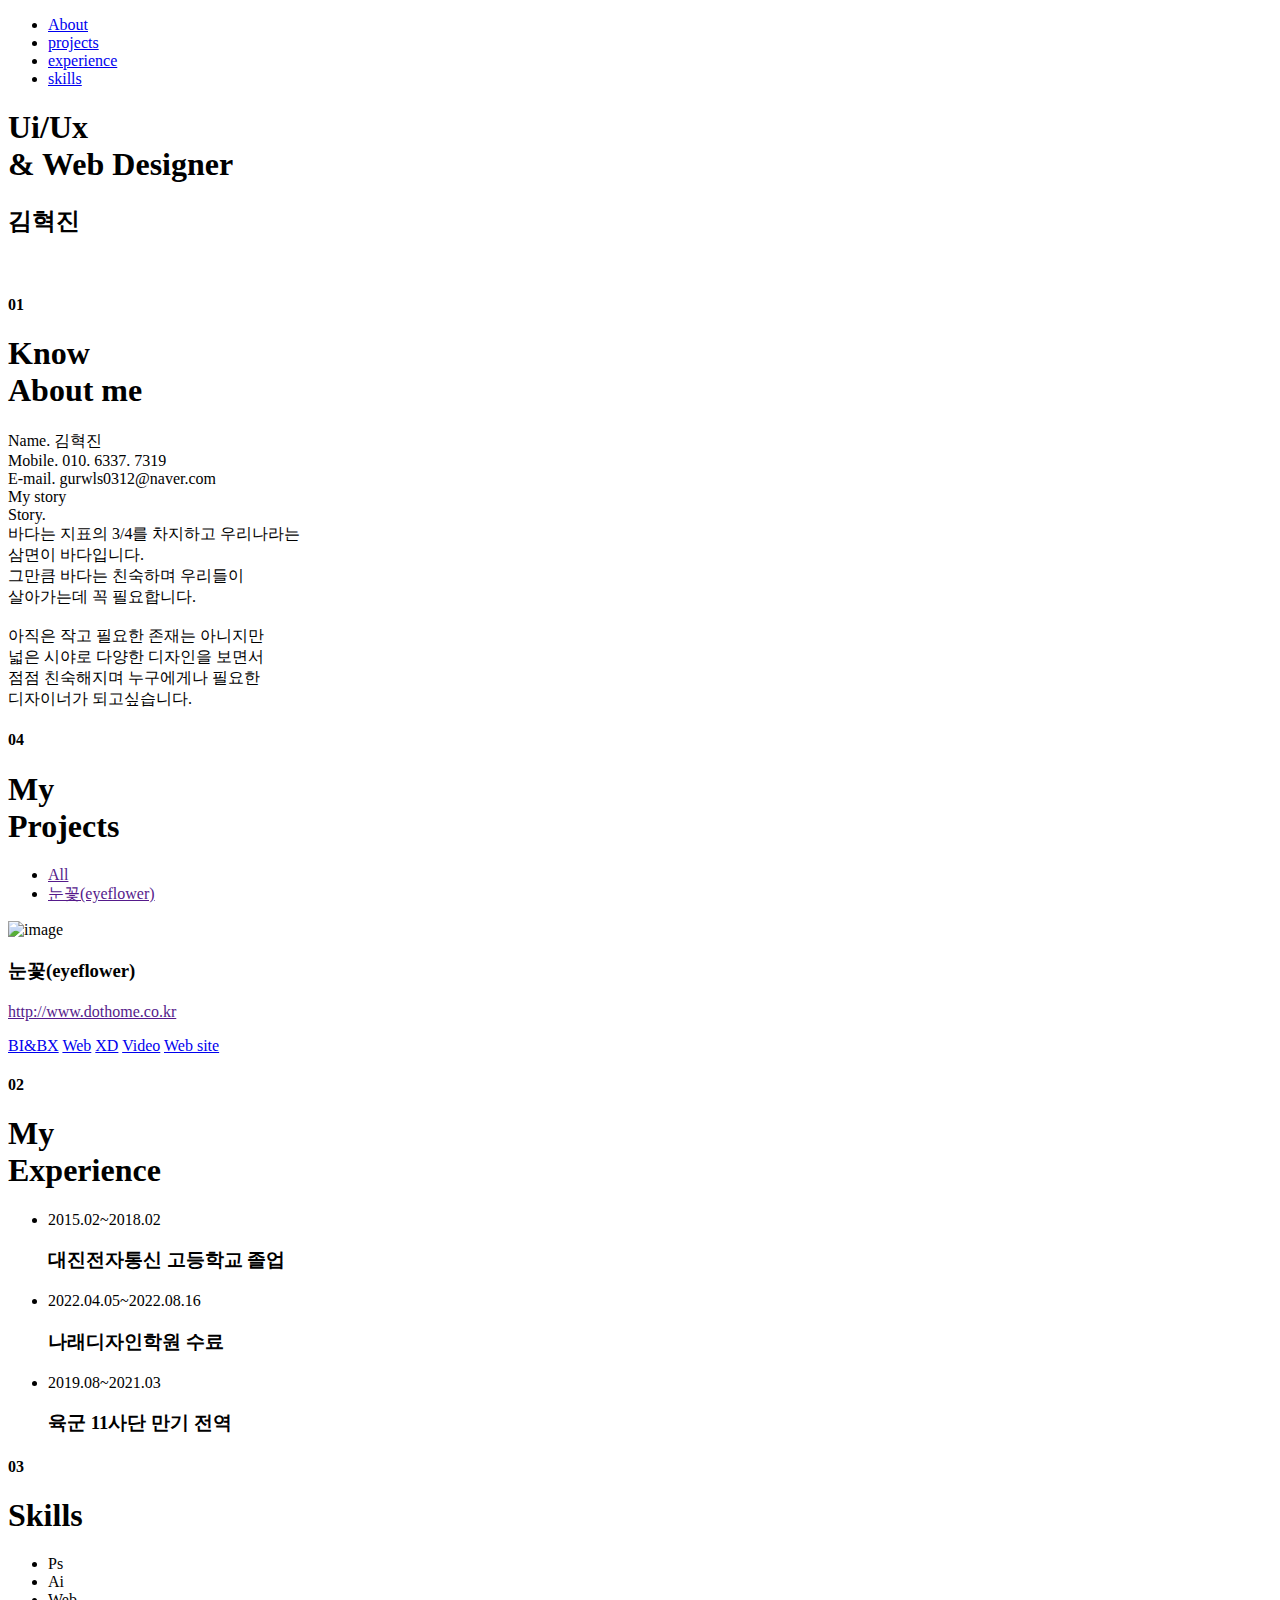
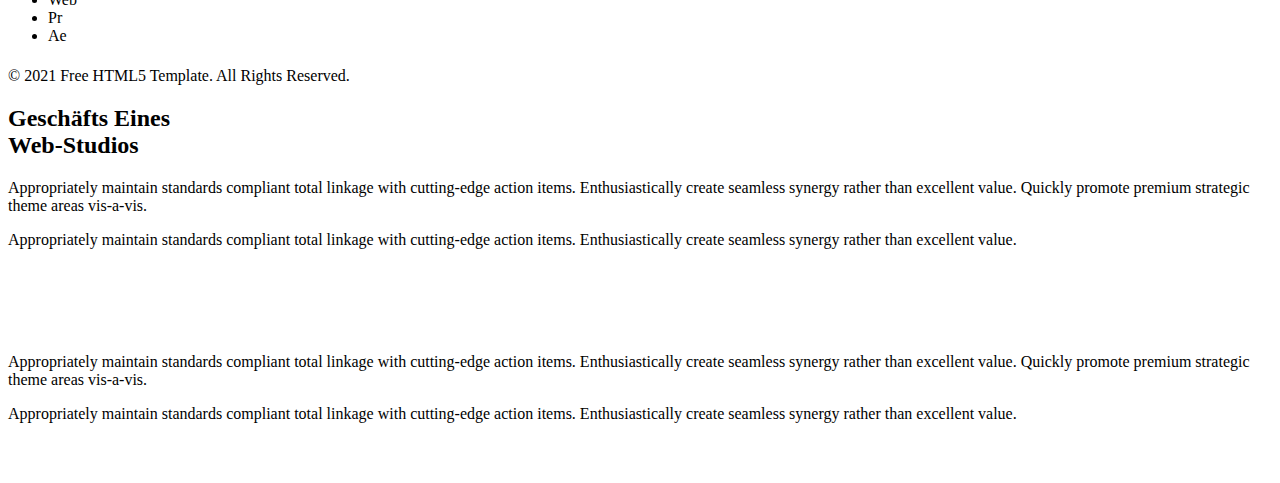
==== index.html @ 32ebdf32 "Add files via upload" ====
<!DOCTYPE html>
<html lang="ko">

<head>
    <meta charset="utf-8">
    <meta http-equiv="X-UA-Compatible" content="IE=edge">
    <meta name="viewport" content="width=device-width, initial-scale=1">
    <title>Portfolio</title>
    <link rel="icon" href="img/initals.ico" type="image/x-icon">
    <!-- Bootstrap -->
    <link href="css/bootstrap.min.css" rel="stylesheet">
    <link href="ionicons/css/ionicons.min.css" rel="stylesheet">
    <link href="css/animate.min.css" rel="stylesheet">
    <link href="css/aos.css" rel="stylesheet">
    <!-- main style -->
    <link href="css/style.css" rel="stylesheet">
    <!-- HTML5 shim and Respond.js for IE8 support of HTML5 elements and media queries -->
    <!-- WARNING: Respond.js doesn't work if you view the page via file:// -->
    <!--[if lt IE 9]>
      <script src="https://oss.maxcdn.com/html5shiv/3.7.3/html5shiv.min.js"></script>
      <script src="https://oss.maxcdn.com/respond/1.4.2/respond.min.js"></script>
    <![endif]-->
	<link rel='stylesheet' href='https://fonts.googleapis.com/css?family=Ubuntu'><link rel="stylesheet" href="css/style.css">

</head>

<body>

    <!-- Preloader -->
    <div id="preloader">
        <div id="status">

            <div class="preloader" aria-busy="true" aria-label="Loading, please wait." role="progressbar">
            </div>

        </div>
    </div>
    <!-- ./Preloader -->
    
    <!-- header -->
    <header class="navbar-fixed-top">
        <nav>
            <ul>
                <li><a href="#about">About</a></li>
                <li><a href="#projects">projects</a></li>
                <li><a href="#experience">experience</a></li>
                <li><a href="#skills">skills</a></li>
                
            </ul>
        </nav>
    </header>
    <!-- ./header -->
    
    <!-- home -->
    <div class="section" id="home" data-stellar-background-ratio="0.5">
        <div class="container">
            <div class="disply-table">
                <div class="table-cell" data-aos="fade-up" data-aos-delay="0">
                    <h1>Ui/Ux <br/>& Web Designer</h1>
					<h2>김혁진</h2>					
					<div class="box">
						<p class="dia"><img src="img/" alt=""></p>
						<!-- <h4>I'm becoming a shining gem from gemstone.</h4> -->
					</div>
				</div>	
            </div>
        </div>
    </div>
    <!-- ./home -->
    
    <!-- about -->
    <div class="section" id="about">
        <div class="container">
            <div class="col-md-6" data-aos="fade-up">
                <h4>01</h4>
                <h1 class="size-50">Know <br /> About me</h1>
                <div class="h">
					<span>Name.</span> 김혁진
					<br><span>Mobile.</span> 010. 6337. 7319
					<br><span>E-mail.</span> gurwls0312@naver.com
				</div>
                
              
                <div class="h-1">My story</div>
				<div class="h-2"><span>Story.</span>
								
								<br>바다는 지표의 3/4를 차지하고 우리나라는
								<br> 삼면이 바다입니다.
								<br>그만큼 바다는 친숙하며 우리들이
								<br>살아가는데 꼭 필요합니다.
								</div>
				<div class="h-3">
				<br>아직은 작고 필요한 존재는 아니지만 
				<br>넓은 시야로 다양한 디자인을 보면서
                <br>점점 친숙해지며 누구에게나 필요한
				<br>디자이너가 되고싶습니다.</div>
            </div>
            <div class="col-md-6 about-img-div">
                <div class="about-border" data-aos="fade-up" data-aos-delay=".5"></div>
                <img src="../portpolio/img/portfolio/IDpicture.jpg" width="400" class="img-responsive2" alt="" align="right" data-aos="fade-right" data-aos-delay="0" />
            </div>
        </div>
    </div>
    <!-- ./about -->
		
		    <!-- projects -->
    <div class="section" id="projects">
        <div class="container">
            <div class="col-md-12">
                <h4>04</h4>
                <h1 class="size-50">My <br /> Projects</h1> 
            </div>
            <!-- main container -->
            <div class="main-container portfolio-inner clearfix">
                <!-- portfolio div -->
                <div class="portfolio-div">
                    <div class="portfolio">
                        <!-- portfolio_filter -->
                        <div class="categories-grid wow fadeInLeft">
                            <nav class="categories">
                                <ul class="portfolio_filter">
                                    <li><a href="" class="active" data-filter="*">All</a></li>
                                    <li><a href="" data-filter=".Tium">눈꽃(eyeflower)</a></li>
                                    <!-- <li><a href="" data-filter=".Philos">brand2</a></li>
                                    <li><a href="" data-filter=".graphics">Graphics</a></li> -->
                                    
                                </ul>
                            </nav>
                        </div>
                        <!-- portfolio_filter -->
                        
                        <!-- portfolio_container -->
                        <div class="no-padding portfolio_container clearfix" data-aos="fade-up">
                            <!-- single work -->
                            <div class="col-md-12 Tium">
							<div class="col-md-4 col-sm-6  fashion logo">
                                <div class="portfolio_item"> <img src="img/portfolio/sign.jpg" alt="image" class="img-responsive" />
                                    
                                </div>
                            </div>
                            <!-- end single work -->
                            
                            <!-- single work -->
                            <div class="col-md-4 col-sm-6 ads graphics">
                                <div class="portfolio_item"> 
                                    <div class="portfolio_item">
                                        <div class="portfolio-border clearfix">
                                            <div class="item_info">
												<h3>눈꽃(eyeflower)</h3>
												<!-- <p>brand1 분야</p> -->
												<p><a href="">http://www.dothome.co.kr</a></p>
												<div class="project_btn_box">
                                                    <a href="../portpolio/eyeflower_bi_bx/bibx_guide.html" class="project_btn" target="_blank">BI&amp;BX</a>
                                                    <a href="../portpolio/eyeflower_web_mobile/web.mobile_guide.html" class="project_btn"target="_blank">Web</a>
                                                    <a href="https://xd.adobe.com/view/b5e8525c-e67a-4654-a1a0-a0ed21174b1e-e0bb/" class="project_btn"target="_blank">XD</a>
                                                    <a href="video.html" class="project_btn"target="_blank">Video</a>
                                                    <a href="https://hyeokjin-990312.github.io/eyeflower/" class="project_btn"target="_blank">Web site</a>
                                                    
                                                    
												</div>
											</div>
                                        </div>
                                    </div>
                                </div>
                            </div>
				
                            <!-- end single work -->
							<!-- </div> -->
							
							<!-- <div class="col-md-12 Philos"> -->
                            <!-- single work -->
                            <!-- <div class="col-md-4 col-sm-6 photography"> -->
                                <!-- <div class="portfolio_item"> <img src="img/portfolio/03.jpg" alt="image" class="img-responsive" /> -->
                                    
                                <!-- </div> -->
                            <!-- </div> -->
                            <!-- end single work -->
                            
                            <!-- single work -->
                            <!-- <div class="col-md-4 col-sm-6 fashion ads"> -->
                                <!-- <div class="portfolio_item">  -->
                                    <!-- <div class="portfolio_item"> -->
                                        <!-- <div class="portfolio-border clearfix"> -->
                                            <!-- <div class="item_info"> -->
												<!-- <h3>brand2</h3> -->
												<!-- <p>brand2 분야</p> -->
												<!-- <p><a href="#">http://dothome.co.kr</a> -->
												<!-- </p> -->
												<!-- <div class="project_btn_box"> -->
												<!-- <a href="#" class="project_btn">BI&amp;BX</a> -->
												<!-- <a href="#" class="project_btn">Web</a> -->
												<!-- </div> -->
											<!-- </div> -->
                                        </div>
                                    </div>
                                </div>
                            </div>
                            <!-- end single work -->
                            </div>
                            
                        </div>
                        <!-- end portfolio_container -->
                    </div>
                    <!-- portfolio -->
                </div>
                <!-- end portfolio div -->
            </div>
            <!-- end main container -->
        </div>
    </div>
    <!-- ./projects -->
    
    <!-- experience  -->
    <div class="section" id="experience">
        <div class="container">
            <div class="col-md-4">
                <h4>02</h4>
                <h1 class="size-50">My <br /> Experience</h1>
                <div class="h-50"></div>
            </div>
            <div class="col-md-8">
                <ul class="timeline">
					<li class="timeline-event" data-aos="fade-up" >
                        <label class="timeline-event-icon"></label>
                        <div class="timeline-event-copy">
                            <p class="timeline-event-thumbnail">2015.02~2018.02</p>
                            <h3>대진전자통신 고등학교 졸업</h3>
                        </div>
                    </li>
                    <li class="timeline-event" data-aos="fade-up">
                        <label class="timeline-event-icon"></label>
                        <div class="timeline-event-copy">
                            <p class="timeline-event-thumbnail">2022.04.05~2022.08.16</p>
                            <h3>나래디자인학원 수료</h3>
                        </div>
                    </li>
                    <li class="timeline-event" data-aos="fade-up" data-aos-delay=".2">
                        <label class="timeline-event-icon"></label>
                        <div class="timeline-event-copy">
                            <p class="timeline-event-thumbnail">2019.08~2021.03</p>
                            <h3>육군 11사단 만기 전역</h3>
                        </div>
                    </li>
                   <!-- <li class="timeline-event" data-aos="fade-up" data-aos-delay=".4">
                        <label class="timeline-event-icon"></label>
                        <div class="timeline-event-copy">
                            <p class="timeline-event-thumbnail">April 2012 - December 2017</p>
                            <h3>이력4</h3>
                            <h4>이력4</h4>
                            <p><strong></strong>
                                <br></p>
                        </div>
                    </li>
					 <li class="timeline-event" data-aos="fade-up" data-aos-delay=".4">
                        <label class="timeline-event-icon"></label>
                        <div class="timeline-event-copy">
                            <p class="timeline-event-thumbnail">Jenuary 2017 - August 2019</p>
                            <h3>이력5</h3>
                            <h4>이력5</h4>
                            <p><strong></strong>
                                <br></p>
                        </div>
                    </li>
					<li class="timeline-event" data-aos="fade-up" data-aos-delay=".4">
                        <label class="timeline-event-icon"></label>
                        <div class="timeline-event-copy">
                            <p class="timeline-event-thumbnail">September 2019 - November 2020</p>
                            <h3>이력6</h3>
                            <h4>이력6</h4>
                            <p><strong></strong>
                                <br></p>
                        </div>
                    </li>
					<li class="timeline-event" data-aos="fade-up" data-aos-delay=".4">
                        <label class="timeline-event-icon"></label>
                        <div class="timeline-event-copy">
                            <p class="timeline-event-thumbnail">February 2021 - June 2021</p>
                            <h3></h3>
                            <h4>이력7</h4>
                            <p><strong></strong>
                                <br></p>
                        </div>
                    </li>> -->
                </ul>
            </div>
        </div>
    </div>
    <!-- ./experience -->
	<!-- skills -->
    <div class="section" id="skills">
        <div class="container">
            <div class="col-md-" data-aos="fade-up">
                <h4 class="size-18">03</h4>
                <h1 class="size-50">Skills</h1>
                <div class="h-50"></div>
				<div class="skill-box">
					
					<div class="skills-circle">
						
						<ul>
							<li data-percent="80"><span class="text">Ps</span><span class="bar-circle-right"></span><span class="bar-circle-left"></span><span class="bar-circle-cover"></span><b></b></li>
							<li data-percent="70"><span class="text">Ai</span><span class="bar-circle-right"></span><span class="bar-circle-left"></span><span class="bar-circle-cover"></span><b></b></li>
							<li data-percent="60"><span class="text">Web</span><span class="bar-circle-right"></span><span class="bar-circle-left"></span><span class="bar-circle-cover"></span><b></b></li>
							<li data-percent="60"><span class="text">Pr</span><span class="bar-circle-right"></span><span class="bar-circle-left"></span><span class="bar-circle-cover"></span><b></b></li>
							<li data-percent="60"><span class="text">Ae</span><span class="bar-circle-right"></span><span class="bar-circle-left"></span><span class="bar-circle-cover"></span><b></b></li>
							
							
						</ul>
					</div>
				</div>
            </div>
            
        </div>
    </div>

	<!-- partial -->
		 <script src='https://cdnjs.cloudflare.com/ajax/libs/jquery/3.1.0/jquery.min.js'></script><script  src="js/skill_script.js"></script>

	<!-- ./skil -->

    
 <!-- contact -->
    <div class="section" id="contact">
        <div class="container">
            <div class="col-md-12">
                
                <h1 class="size-50"></h1>
                <div class="h-50"></div>
            </div>
            <div class="col-md-4" data-aos="fade-up">

                
				
				<p>© 2021 Free HTML5 Template. All Rights Reserved.</p>
                

                
               
    <!-- ./contact -->  

    <!--DEMO01-->
    <div id="animatedModal" class="popup-modal">
        <!--THIS IS IMPORTANT! to close the modal, the class name has to match the name given on the ID -->
        <div id="btn-close-modal" class="close-animatedModal close-popup-modal"> <i class="ion-close-round"></i> </div>
        <div class="clearfix"></div>
        <div class="modal-content">
            <div class="container">
                <div class="portfolio-padding">
                    <div class="col-md-8 col-md-offset-2">
                        <h2>Geschäfts Eines<br /> Web-Studios</h2>
                        <div class="h-50"></div>
                        <p>Appropriately maintain standards compliant total linkage with cutting-edge action items. Enthusiastically create seamless synergy rather than excellent value. Quickly promote premium strategic theme areas vis-a-vis.</p>
                        <p>Appropriately maintain standards compliant total linkage with cutting-edge action items. Enthusiastically create seamless synergy rather than excellent value.</p>
                        <br />
                        <br /> <img src="img/portfolio/03.jpg" alt="" class="img-responsive" />
                        <br />
                        <br />
                        <p>Appropriately maintain standards compliant total linkage with cutting-edge action items. Enthusiastically create seamless synergy rather than excellent value. Quickly promote premium strategic theme areas vis-a-vis.</p>
                        <p>Appropriately maintain standards compliant total linkage with cutting-edge action items. Enthusiastically create seamless synergy rather than excellent value.</p>
                        <br />
                        <br /> </div>
                </div>
            </div>
        </div>
    </div>
    <!-- jQuery -->
    <script src="js/jquery.js"></script>
    <!--  plugins  -->
    <script src="js/bootstrap.min.js"></script>
    <script src="js/plugins.js"></script>
    <script src="js/aos.js"></script>
    <script src="js/jquery.form.js"></script>
    <script src="js/jquery.validate.min.js"></script>

    <!--  main script  -->
    <script src="js/custom.js"></script>
</body>

</html>
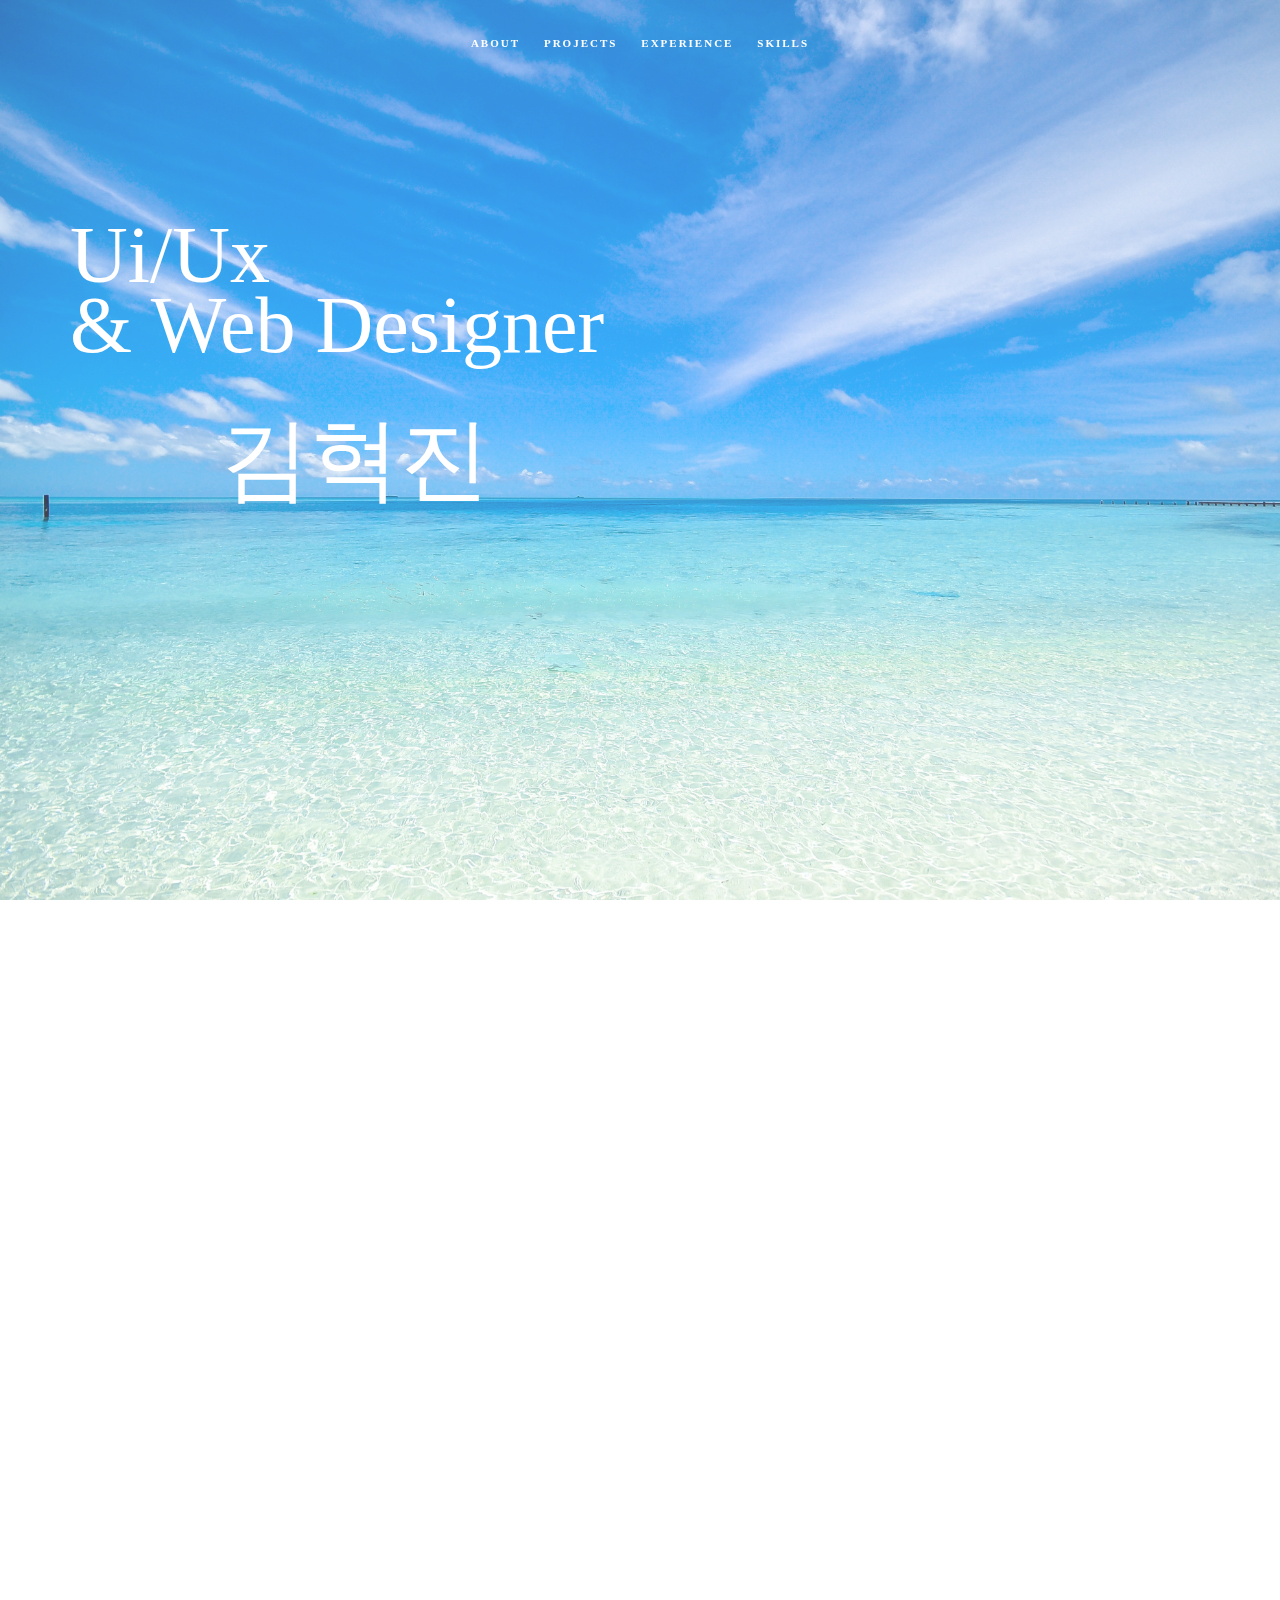
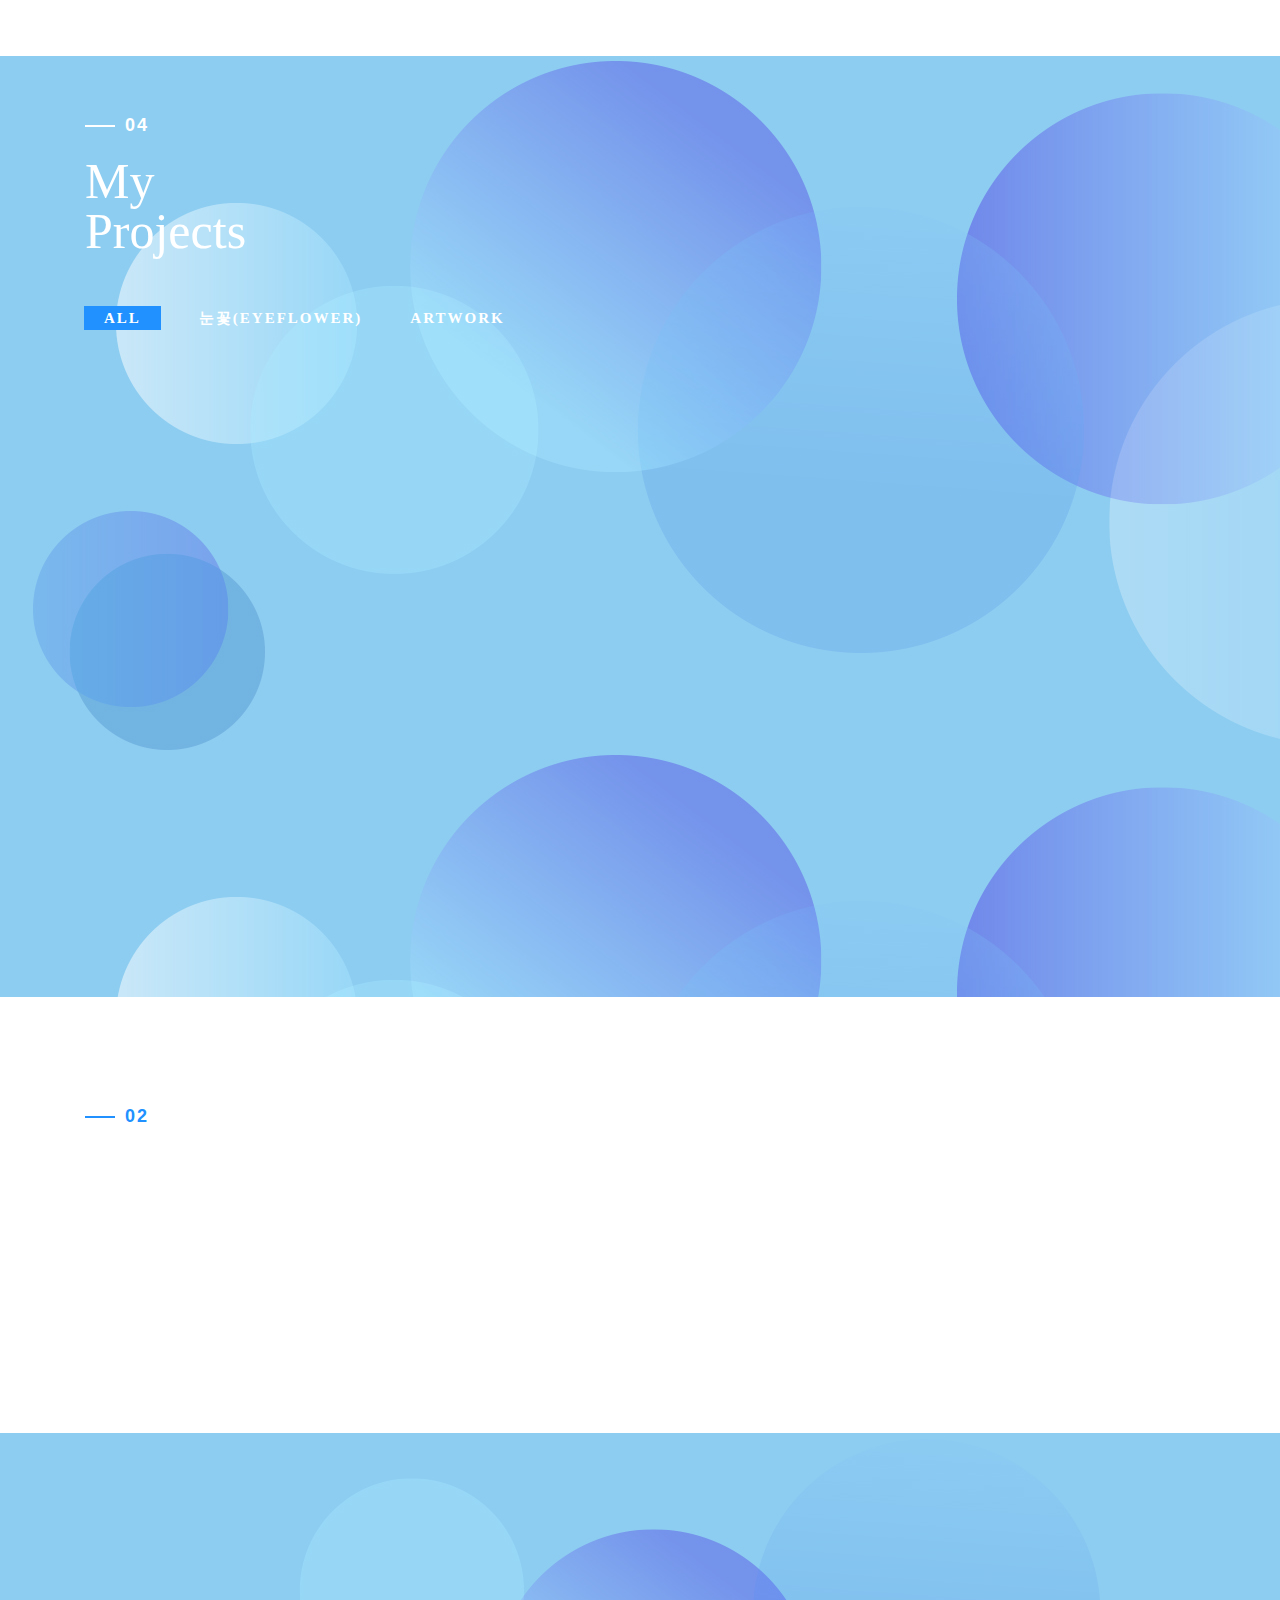
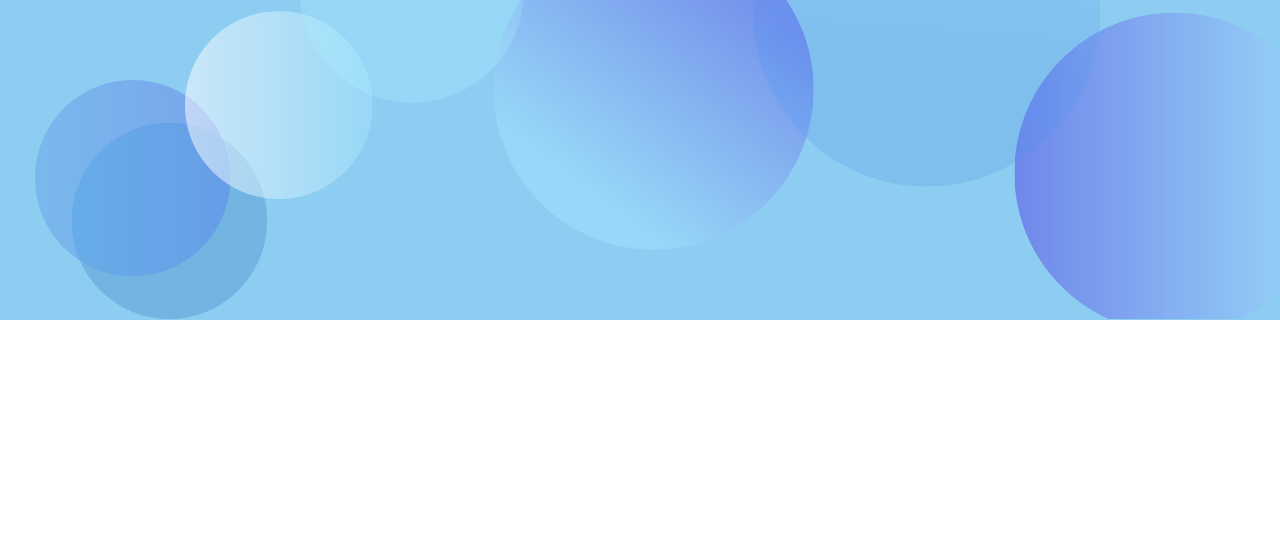
==== commit eba645a0: "Add files via upload" ====
--- a/index.html
+++ b/index.html
@@ -121,8 +121,8 @@
                                 <ul class="portfolio_filter">
                                     <li><a href="" class="active" data-filter="*">All</a></li>
                                     <li><a href="" data-filter=".Tium">눈꽃(eyeflower)</a></li>
-                                    <!-- <li><a href="" data-filter=".Philos">brand2</a></li>
-                                    <li><a href="" data-filter=".graphics">Graphics</a></li> -->
+                                    <li><a href="" data-filter=".Philos">artwork</a></li>
+                                    <!-- <li><a href="" data-filter=".graphics">Graphics</a></li> -->
                                     
                                 </ul>
                             </nav>
@@ -148,7 +148,7 @@
                                             <div class="item_info">
 												<h3>눈꽃(eyeflower)</h3>
 												<!-- <p>brand1 분야</p> -->
-												<p><a href="">http://www.dothome.co.kr</a></p>
+												<p><a href="https://hyeokjin-990312.github.io/eyeflower/">https://hyeokjin-990312.github.io/eyeflower/</a></p>
 												<div class="project_btn_box">
                                                     <a href="../portpolio/eyeflower_bi_bx/bibx_guide.html" class="project_btn" target="_blank">BI&amp;BX</a>
                                                     <a href="../portpolio/eyeflower_web_mobile/web.mobile_guide.html" class="project_btn"target="_blank">Web</a>
@@ -164,33 +164,31 @@
                                 </div>
                             </div>
 				
-                            <!-- end single work -->
-							<!-- </div> -->
+                             <!-- end single work -->
+							</div>
 							
-							<!-- <div class="col-md-12 Philos"> -->
-                            <!-- single work -->
-                            <!-- <div class="col-md-4 col-sm-6 photography"> -->
-                                <!-- <div class="portfolio_item"> <img src="img/portfolio/03.jpg" alt="image" class="img-responsive" /> -->
+							<div class="col-md-12 Philos">
+                             <!-- single work -->
+                            <div class="col-md-4 col-sm-6 photography">
+                                <div class="portfolio_item"> <img src="img/portfolio/lemon-tea.jpg" alt="image" class="img-responsive" />
                                     
-                                <!-- </div> -->
-                            <!-- </div> -->
+                                </div>
+                            </div>
                             <!-- end single work -->
                             
+                            
                             <!-- single work -->
-                            <!-- <div class="col-md-4 col-sm-6 fashion ads"> -->
-                                <!-- <div class="portfolio_item">  -->
-                                    <!-- <div class="portfolio_item"> -->
-                                        <!-- <div class="portfolio-border clearfix"> -->
-                                            <!-- <div class="item_info"> -->
-												<!-- <h3>brand2</h3> -->
-												<!-- <p>brand2 분야</p> -->
-												<!-- <p><a href="#">http://dothome.co.kr</a> -->
-												<!-- </p> -->
-												<!-- <div class="project_btn_box"> -->
-												<!-- <a href="#" class="project_btn">BI&amp;BX</a> -->
-												<!-- <a href="#" class="project_btn">Web</a> -->
-												<!-- </div> -->
-											<!-- </div> -->
+                            <div class="col-md-4 col-sm-6 fashion ads">
+                                <div class="portfolio_item">
+                                    <div class="portfolio_item">
+                                        <div class="portfolio-border clearfix">
+                                            <div class="item_info">
+												<h3>아차</h3>
+												</p>
+												<div class="project_btn_box">
+												<a href="index1.html" class="project_btn"target="_blank">상세페이지</a>
+											 </div>
+											</div>
                                         </div>
                                     </div>
                                 </div>
--- a/css/style.css
+++ b/css/style.css
@@ -0,0 +1,1125 @@
+@font-face {
+    font-family: 'BMJUA';
+    src: url('https://cdn.jsdelivr.net/gh/projectnoonnu/noonfonts_one@1.0/BMJUA.woff') format('woff');
+    font-weight: normal;
+    font-style: normal;
+}
+/* font-family: 'Nanum Gothic', sans-serif; */
+/*
+* Resume template
+* Created by : Ahmed Essa
+* website : www.ahmedessa.net
+*/
+
+
+/* Table of Content
+==================================================
+	- Google fonts & font family -
+	- typography -
+	- General -
+    - Preloader -
+	- Header -
+    - home section -
+    - About section -
+    - experience section -
+    - projects section -
+    - Contact section -
+    - Responsive media queries -
+*/
+
+
+/* Google fonts & font family
+==================================================*/
+
+@import 'https://fonts.googleapis.com/css?family=Lato:100,100i,300,300i,400,400i,700,700i,900,900i|Open+Sans:300,300i,400,400i,600,600i,700,700i,800,800i|Playfair+Display:400,400i,700,700i,900,900i';
+
+/*
+font-family: 'Playfair Display', serif;
+font-family: 'Lato', sans-serif;
+font-family: 'Open Sans', sans-serif;
+*/
+
+
+/* typography
+==================================================*/
+
+h1 {
+    font-family: 'BMJUA';
+    font-size: 80px;
+    line-height: 70px;
+	color: #2191ff;
+}
+h3{
+    font-family: 'Nanum Gothic', sans-serif;
+    color: black
+}
+
+h4 {
+    font-family: 'Nanum Gothic', sans-serif;
+    text-transform: capitalize;
+    letter-spacing: 2px;
+    position: relative;
+    color: #2191ff;
+    margin-left: 40px;
+    font-weight: 700;
+}
+
+h4:before {
+    position: absolute;
+    width: 30px;
+    left: -40px;
+    content: "";
+    display: block;
+    height: 2px;
+    background: #2191ff;
+    top: 9px;
+}
+
+
+/* General
+==================================================*/
+
+body {
+    font-family: 'Nanum Gothic', sans-serif;
+    font-size: 14px;
+    line-height: 24px;
+}
+
+.size-50 {
+    font-size: 50px;
+    line-height: 50px;
+    color: white;
+}
+
+.h-50 {
+    height: 50px;
+}
+
+
+/* preloader
+==================================================*/
+
+#preloader {
+    position: fixed;
+    top: 0;
+    left: 0;
+    right: 0;
+    bottom: 0;
+    background-color: #fff;
+    z-index: 10000
+}
+
+#status,
+.preloader {
+    top: 50%;
+    left: 50%;
+    position: absolute
+}
+
+#status {
+    width: 100px;
+    height: 100px;
+    background-repeat: no-repeat;
+    background-position: center;
+    margin: -50px 0 0 -50px
+}
+
+.preloader {
+    height: 40px;
+    width: 40px;
+    margin-top: -20px;
+    margin-left: -20px
+}
+
+.preloader:before {
+    content: "";
+    display: block;
+    position: absolute;
+    left: -1px;
+    top: -1px;
+    height: 100%;
+    width: 100%;
+    -webkit-animation: rotation 1s linear infinite;
+    animation: rotation 1s linear infinite;
+    border: 2px solid #425BB5;
+    border-top: 2px solid transparent;
+    border-radius: 100%
+}
+
+.preloader>.icon {
+    position: absolute;
+    top: 50%;
+    left: 50%;
+    height: 25px;
+    width: 10.6px;
+    margin-top: -12.5px;
+    margin-left: -5.3px;
+    -webkit-animation: wink 1s ease-in-out infinite alternate;
+    animation: wink 1s ease-in-out infinite alternate
+}
+
+@media only screen and (min-width:768px) {
+    .preloader {
+        height: 60px;
+        width: 60px;
+        margin-top: -30px;
+        margin-left: -30px
+    }
+    .preloader:before {
+        left: -2px;
+        top: -2px;
+        border-width: 2px
+    }
+    .preloader>.icon {
+        height: 37.5px;
+        width: 15.9px;
+        margin-top: -18.75px;
+        margin-left: -7.95px
+    }
+}
+
+@media only screen and (min-width:1200px) {
+    .preloader {
+        height: 60px;
+        width: 60px;
+        margin-top: -30px;
+        margin-left: -30px
+    }
+    .preloader>.icon {
+        height: 50px;
+        width: 21.2px;
+        margin-top: -25px;
+        margin-left: -10.6px
+    }
+}
+
+
+@-webkit-keyframes rotation {
+    from {
+        -webkit-transform: rotate(0);
+        transform: rotate(0)
+    }
+    to {
+        -webkit-transform: rotate(359deg);
+        transform: rotate(359deg)
+    }
+}
+
+@keyframes rotation {
+    from {
+        -webkit-transform: rotate(0);
+        transform: rotate(0)
+    }
+    to {
+        -webkit-transform: rotate(359deg);
+        transform: rotate(359deg)
+    }
+}
+
+@-webkit-keyframes wink {
+    from {
+        opacity: 0
+    }
+    to {
+        opacity: 1
+    }
+}
+
+@keyframes wink {
+    from {
+        opacity: 0
+    }
+    to {
+        opacity: 1
+    }
+}
+
+
+/* Header
+==================================================*/
+
+header {
+    text-align: center;
+    -webkit-transition: all .5s;
+    transition: all .5s;
+    height: 65px;
+}
+
+nav ul {
+    display: inline-block;
+    padding-left: 0;
+    list-style: none;
+    padding: 20px;
+    margin-bottom: 0;
+    -webkit-transition: all .5s;
+    transition: all .5s;
+}
+
+nav li {
+    display: inline-block;
+    margin: 10px;
+}
+
+nav li a {
+    text-transform: uppercase;
+    letter-spacing: 2px;
+    color: white;
+    font-size: 11px;
+    font-weight: bold;
+    font-family:  'BMJUA';
+}
+
+.bg-nav {
+    background: rgba(225,225,225,0.7 );
+    border-bottom: 1px solid #f3f3f3
+}
+
+.bg-nav ul {
+    padding: 10px;
+}
+
+a:focus {
+    color: #444;
+    text-decoration: none;
+}
+
+a:hover {
+    color:  #2191ff;
+    text-decoration: none;
+}
+
+a.active {
+    color: #2191ff;
+}
+
+
+/* home section
+==================================================*/
+
+#home {
+		background: url(../img/portfolio/sea.jpg);
+		background-size: cover;
+		height: 100vh;
+		
+}
+@media only screen and (min-width:1200px) {
+	
+
+	#home .container h2{
+		width:500px;
+        font-family:  'Nanum Gothic', sans-serif;
+		font-size:90px;
+		color:#ffffff;
+		margin:50px 0 0 150px;
+		font-family: 'Nanum Gothic', sans-serif;
+	}
+
+	.table-cell {
+		display: table-cell;
+		vertical-align: top;
+		padding-top:100px;
+		
+	}
+	.table-cell h1{
+		color:#fff;
+		padding-top:100px;
+	}
+	.disply-table {
+		display: table;
+		height: 100vh;
+		
+	}
+	.box{
+		width:600px;
+		height:50vh;
+		position:absolute;
+		top:40%;
+		left:40%;
+		transform:translate(50%, -50%);
+		
+	}
+	.dia{
+		width:300px;
+		margin:230px 0 0 200px;
+		
+		
+	}
+	.dia img{
+		width:100%;
+		display:block;
+	}
+	.box h4{
+		font-size:20px;
+		margin-top:50px;
+		color:#fff;
+	}
+	.box h4:before {
+		position: absolute;
+		width: 30px;
+		left: -40px;
+		content: "";
+		display: block;
+		height: 2px;
+		background: #fff;
+		top: 9px;
+	}
+}
+@media (min-width:501px)and (max-width:1199px){
+	h1 {
+        font-family: 'Playfair Display', serif;
+        font-size: 50px;
+        line-height: 50px;
+    }
+    #home,
+    .disply-table {
+        height: 100vh;
+    }
+   
+	.disply-table h1{
+		color:#fff;
+		margin-top:100px;
+	}
+	.container h2{
+		text-align:center;
+		font-size:90px;
+		color:#425BB5;
+		font-family: 'BMJUA';
+	}
+	
+	.dia{
+		width:250px;
+		margin:50px 0 0 250px;
+		
+	}
+	.dia img{
+		width:100%;
+		display:block;
+	}
+	.box h4{
+		font-size:18px;
+		margin:30px 0 0 150px;
+		color:#fff;
+		
+		
+	}
+	.box h4:before {
+		position: absolute;
+		width: 30px;
+		left:-40px;
+		content: "";
+		display: block;
+		height: 2px;
+		background: #fff;
+		top: 9px;
+	}
+}	
+
+
+/* about section
+==================================================*/
+
+#about {
+    padding: 100px 0;
+}
+#about span{
+	color:#2191ff;
+	font-weight:600;
+}
+
+.about-img-div img {
+    margin: 0 auto;
+}
+
+.about-border {
+    position: absolute;
+    border: 10px solid rgba(33, 145, 255,0.4);
+    width: 400px;
+    height: 500px;
+    top: 1px;
+    left: 154px;
+    z-index: 1;
+    border-radius: 50px 0 50px 0;
+}
+.h{
+	font-size:18px;
+	font-weight:600;
+	padding-top:20px;
+}
+
+.h-1{
+	padding:30px 0 10px;
+	color:#2191ff;
+	letter-spacing:5%;
+    font-weight:600;
+    font-size: 18px;
+}
+.h-2{
+    font-weight:600;
+    font-size: 18px;
+}
+.h-3{
+	font-weight:600;
+    font-size: 18px;
+}
+
+
+/* experience section
+==================================================*/
+
+#experience {
+    padding: 100px 0 40px;
+    background: white
+}
+
+.experience-row {
+    padding: 20px 0;
+    border-bottom: 1px solid #ddd;
+}
+
+.experience-row h3 {
+    font-family: 'Nanum Gothic', sans-serif;
+    text-transform: capitalize;
+    letter-spacing: 2px;
+    color: black;
+    font-size: 16px;
+    font-weight: bold
+}
+
+.experience-row p {
+    color: #888;
+    margin-top: 20px;
+    font-size: 15px;
+}
+
+.experience-row .date {
+    color: #000;
+    font-size: 17px;
+}
+
+.timeline {
+    padding-left: 0;
+    list-style: none;
+    position: relative;
+}
+
+.timeline:before {
+    background-color: black;
+    content: '';
+    margin-left: -1px;
+    position: absolute;
+    top: 0;
+    left: 2em;
+    width: 2px;
+    height: 100%;
+}
+
+.timeline-event {
+    position: relative;
+}
+.timeline-event{
+		width:50%;
+		float:left;
+}
+
+.timeline-event:hover .timeline-event-icon {
+    -webkit-transform: rotate(-45deg);
+    transform: rotate(-45deg);
+    background-color: #2191ff;
+}
+
+.timeline-event:hover .timeline-event-thumbnail {
+    box-shadow: inset 40em 0 0 0 #2191ff;
+}
+
+.timeline-event-copy {
+    padding: 2em;
+    position: relative;
+    top: -1.875em;
+    left: 4em;
+    width: 100%;
+    color: black;
+    font-family: 'Nanum Gothic', sans-serif;
+}
+
+.timeline-event-copy h3 {
+    font-size: 1.2em;
+}
+
+.timeline-event-copy h4 {
+    font-size: 1em;
+    margin-bottom: 1em;
+}
+
+.timeline-event-copy strong {
+    font-weight: 700;
+}
+
+.timeline-event-copy p:not(.timeline-event-thumbnail) {
+    padding-bottom: 1em;
+}
+
+.timeline-event-icon {
+    -webkit-transition: -webkit-transform 0.2s ease-in;
+    transition: -webkit-transform 0.2s ease-in;
+    transition: transform 0.2s ease-in;
+    transition: transform 0.2s ease-in, -webkit-transform 0.2s ease-in;
+    -webkit-transform: rotate(45deg);
+    transform: rotate(45deg);
+    background-color: #2191ff;
+    outline: 10px solid #f3f3f3;
+    display: block;
+    margin: 0.5em 0.5em 0.5em -0.5em;
+    position: absolute;
+    top: 0;
+    left: 2em;
+    width: 1em;
+    height: 1em;
+}
+
+.timeline-event-thumbnail {
+    -moz-transition: box-shadow 0.5s ease-in 0.2s;
+    -o-transition: box-shadow 0.5s ease-in 0.1s;
+    -webkit-transition: box-shadow 0.5s ease-in;
+    -webkit-transition-delay: 0.2s;
+    -webkit-transition: box-shadow 0.5s ease-in 0.2s;
+    transition: box-shadow 0.5s ease-in 0.1s;
+    color: white;
+    font-size: 12px;
+    font-weight: bold;
+    background-color: #0096886e;
+    box-shadow: inset 0 0 0 0em #2191ff;
+    display: inline-block;
+    margin-bottom: 1.2em;
+    padding: 0.25em 1em 0.2em 1em;
+}
+/* skill section
+==================================================*/
+#skills{
+	background: url(../img/portfolio/bg3.jpg);
+	padding:50px;
+}
+.skill-box {
+  width: 80%;
+  padding: 20px;
+  max-width: 1200px;
+  margin:0 auto;
+  
+}
+.skill-box > h3 {
+  margin-bottom: 15px;
+  color: #333;
+}
+.skill-box > .skills-circle > ul {
+  padding: 0;
+  text-align: center;
+  list-style-type: none;
+  
+}
+.skill-box > .skills-circle > ul > li {
+  width: 150px;
+  height: 150px;/*원크기조정가능*/
+  background-color: #aaa;/*1.bar 채워지지않은 비워있는 color*/
+  border-radius: 50%;
+  position: relative;
+  display: inline-block;
+  overflow: hidden;
+  margin: 10px;
+}
+
+.skill-box > .skills-circle > ul > li > span {
+  color: #2191ff;
+  font-size:35px;
+  padding:1.5em;
+}
+.skill-box > .skills-circle > ul > li > span.text, .skill-box > .skills-circle > ul > li > span ~ b {
+  top: 50%;
+  left: 50%;
+  position: absolute;
+  transform: translate(-50%, -50%);
+  margin-top: -8px;
+  z-index: 1;
+}
+.skill-box > .skills-circle > ul > li > span.text ~ b, .skill-box > .skills-circle > ul > li > span ~ b ~ b {
+  font-weight: normal;
+  margin-top: 2em;
+}
+.skill-box > .skills-circle > ul > li > span.bar-circle-right, .skill-box > .skills-circle > ul > li > span.bar-circle-left {
+  border-radius: 50%;
+  position: absolute;
+  display: block;
+  width: 100%;
+  height: 100%;
+  background: #2191ff;/*bar 채워지는 color*/
+  clip: rect(0, 75px, 150px, 0);
+}
+.skill-box > .skills-circle > ul > li > span.bar-circle-left {
+  background: #aaa;/*2.bar 채워지지않은 비워있는 color*/
+					/*1,2 동시에 바꿔야함*/
+}
+.skill-box > .skills-circle > ul > li > span.bar-circle-cover {
+  display: block;
+  width: 95%;
+  height: 95%;/*bar 굵기 두껍게 하고싶으면 여기 width랑 height랑 %줄이면됨*/
+  border-radius: 50%;
+  background-color: #fff;/*bar안에 동그라미 color*/
+  z-index: 0;
+  position: absolute;
+  top: 50%;
+  left: 50%;
+  transform: translate(-50%, -50%);
+}
+
+.size-18{
+    font-size: 18px;
+    color: white;
+}
+h4.size-18:before{
+    background: white;
+}
+
+.text{
+    font-family: 'BMJUA';
+}
+/* projects section
+==================================================*/
+
+#projects {
+    padding: 50px 0 120px;
+	background: url(../img/portfolio/bg2.jpg);
+}
+
+.portfolio .categories-grid span {
+    font-size: 30px;
+    margin-bottom: 30px;
+    display: inline-block;
+}
+
+.portfolio .categories-grid .categories ul li {
+    list-style: none;
+    margin: 20px 0;
+}
+
+.portfolio .categories-grid .categories ul li a {
+    display: inline-block;
+    color: white;
+    padding: 0 10px;
+    margin: 0 14px;
+    font-size: 15px;
+    -webkit-transition: all .2s ease-in-out .2s;
+    transition: all .2s ease-in-out .2s;
+}
+
+.portfolio .categories-grid .categories ul li a:hover,
+.portfolio .categories-grid .categories ul li a:focus {
+    text-decoration: none;
+}
+
+.portfolio .categories-grid .categories ul li a.active {
+    background-color: #2191ff;
+    padding: 0px 20px;
+    color: white;
+    text-decoration: none;
+    font-size: 15px;
+}
+
+.portfolio_filter {
+    padding-left: 0;
+}
+
+.portfolio_item {
+    position: relative;
+    margin: 10px 0;
+	
+}
+.img-responsive{
+	width: 400px;
+    height: 300px;
+    display: block;
+}
+.img-responsive2{
+    width: 400px;
+    height: 500px;
+    display: block;
+    border-radius: 50px 0 50px 0;
+}
+
+.portfolio_item .portfolio_item_hover {
+    position: absolute;
+    top: 0px;
+    left: 0px;
+    height: 100%;
+    width: 100%;
+    background-color: #425BB5;
+    -webkit-transform: translateY(100%);
+    transform: translateY(100%);
+    opacity: 0;
+    -webkit-transition: all .2s ease-in-out;
+    transition: all .2s ease-in-out;
+    color: #333;
+}
+
+.portfolio_item .portfolio_item_hover .item_info {
+    text-align: center;
+    position: absolute;
+    top: 50%;
+    left: 50%;
+    -webkit-transform: translate(-50%, -50%);
+    transform: translate(-50%, -50%);
+    padding:10px;
+    width: 100%;
+    font-weight: bold;
+}
+
+.item_info h3{
+    color: white;
+}
+
+.item_info a{
+    color: white;
+}
+
+.portfolio_item .portfolio_item_hover .item_info span {
+    display: block;
+    color: #fff;
+    font-size: 18px;
+    -webkit-transform: translateY(-100px);
+    transform: translateY(-100px);
+    -webkit-transition: all .3s ease-in-out .3s;
+    transition: all .3s ease-in-out .3s;
+    opacity: 0;
+}
+
+.portfolio_item .portfolio_item_hover .item_info em {
+    font-style: normal;
+    display: inline-block;
+    background-color: #425BB5;
+    padding: 5px 20px;
+    color: #fff;
+    margin-top: 10px;
+    -webkit-transform: translateY(100px);
+    transform: translateY(100px);
+    -webkit-transition: all .3s ease-in-out .3s;
+    transition: all .3s ease-in-out .3s;
+    opacity: 0;
+    font-size: 10px;
+    letter-spacing: 2px;
+}
+
+.portfolio_item:hover .portfolio_item_hover {
+    opacity: 1;
+    -webkit-transform: translateX(0);
+    transform: translateX(0);
+}
+
+.portfolio_item:hover .item_info em,
+.portfolio_item:hover .item_info span {
+    opacity: 1;
+    -webkit-transform: translateX(0);
+    transform: translateX(0);
+}
+
+.portfolio .categories-grid .categories ul li {
+    float: left;
+}
+
+.portfolio .categories-grid .categories ul li a {
+    padding: 0 10px;
+    -webkit-transition: all .2s ease-in-out .2s;
+    transition: all .2s ease-in-out .2s;
+}
+
+.portfolio_filter {
+    padding-left: 0;
+    display: inline-block;
+    margin: 0 auto;
+    text-align: center;
+}
+
+
+
+.portfolio-padding {
+    padding: 50px 0;
+}
+
+.portfolio-inner {
+    padding-bottom: 0 !important;
+    padding-top: 55px;
+}
+
+.modal-content {
+    box-shadow: 0 5px 15px rgba(0, 0, 0, 0);
+    border: none;
+}
+
+.popup-modal {
+    background: #fff;
+}
+
+.close-popup-modal {
+    float: right;
+    margin: 20px;
+    font-size: 22px;
+    opacity: 0;
+    cursor: pointer;
+    -webkit-transition: all .3s;
+    transition: all .3s;
+    -webkit-transition-delay: .6s;
+    transition-delay: .6s;
+    position: fixed;
+    z-index: 100000;
+    right: 14px;
+}
+
+.animatedModal-on .close-popup-modal {
+    opacity: 1;
+}
+
+.modal-content h2 {
+    font-family: 'Playfair Display', serif;
+    font-size: 40px;
+    line-height: 50px;
+}
+
+
+/* contact
+==================================================*/
+
+#contact {
+    padding: 30px 0;
+    background: white;
+}
+#contact p{
+	font-family: 'BMJUA';
+	font-weight:700;
+}
+#contact-form input,
+#contact-form textarea {
+    height: 50px;
+    margin-bottom: 10px;
+    border-radius: 0;
+}
+
+#contact-form label {
+    display: block;
+    margin-bottom: .2em;
+    font-size: 13px;
+    line-height: 13px;
+    font-size: 1.3rem;
+    line-height: 1.3rem;
+    color: #2191ff;
+}
+
+#contact-form label.error {
+    margin-top: 10px;
+    margin-bottom: 1em;
+    font-size: 12px;
+    line-height: 12px;
+    font-size: 1.2rem;
+    line-height: 1.2rem;
+    color: #D33E43;
+    margin-left: 10px
+}
+
+#contact-form input[type="text"].error,
+#contact-form input[type="password"].error,
+#contact-form input[type="date"].error,
+#contact-form input[type="datetime"].error,
+#contact-form input[type="datetime-local"].error,
+#contact-form input[type="month"].error,
+#contact-form input[type="week"].error,
+#contact-form input[type="email"].error,
+#contact-form input[type="number"].error,
+#contact-form input[type="search"].error,
+#contact-form input[type="tel"].error,
+#contact-form input[type="time"].error,
+#contact-form input[type="url"].error,
+#contact-form textarea.error {
+    border-color: #D33E43
+}
+textarea {
+    resize: none;
+}
+
+fieldset {
+    border: 0px;
+    margin: 0;
+    padding: 0
+}
+
+.required {
+    color: #e9266d
+}
+
+#success,
+#error {
+    display: none
+}
+
+#success p,
+#error p {
+    display: block;
+}
+
+#success p {
+    color: #2191ff;
+    font-size: 15px;
+    text-align: center;
+    padding: 10px;
+    border: 2px solid #2191ff;
+    margin-top: 10px;
+}
+
+#error p {
+    color: #D33E43;
+    font-size: 15px;
+    text-align: center;
+    padding: 10px;
+    border: 2px solid #D33E43;
+    margin-top: 10px;
+}
+
+#submit {
+    background-color: #2191ff;
+    color: #fff;
+    padding: 10px 40px;
+    border-radius: 0;
+    text-transform: uppercase;
+    letter-spacing: 2px;
+    font-weight: bold;
+    width: 100%;
+}
+
+.social {
+    padding-left: 0;
+    list-style: none;
+    margin-top: 20px;
+}
+
+.social li {
+    float: left;
+}
+
+.social li a {
+    color: #2191ff;
+    font-size: 35px;
+    margin-right: 15px;
+    transition: all .3s;
+    -webkit-transition: all .3s;
+}
+
+.social li a:hover {
+    color: #2191ff;
+}
+
+
+/* Responsive media queries
+==================================================*/
+
+@media (max-width: 991px) {
+    .portfolio .categories-grid .categories ul li a {
+        padding: 0 2px;
+    }
+}
+
+@media (max-width: 768px) {
+    .timeline-event-copy {
+        width: 90%;
+        left: 2em;
+    }
+	
+}
+
+@media (max-width: 500px) {
+    h1 {
+        font-family: 'Playfair Display', serif;
+        font-size: 50px;
+        line-height: 50px;
+    }
+    #home,
+    .disply-table {
+        height: 100vh;
+    }
+    .about-border {
+        width: 265px;
+    }
+    .portfolio .categories-grid .categories ul li {
+        list-style: none;
+        margin: 10px 0;
+    }
+	.disply-table h1{
+		color:#fff;
+		margin-top:100px;
+	}
+	.container h2{
+		text-align:right;
+		font-size:60px;
+		color:#2191ff;
+		font-family: 'Lato', sans-serif;
+	}
+	.dia{
+		width:200px;
+		margin:80px 0 0 120px;
+		
+	}
+	.dia img{
+		width:100%;
+		display:block;
+	}
+	.box h4{
+		font-size:14px;
+		margin-top:50px;
+		color:#fff;
+	}
+	.box h4:before {
+		position: absolute;
+		width: 30px;
+		left: -40px;
+		content: "";
+		display: block;
+		height: 2px;
+		background: #fff;
+		top: 9px;
+	}
+	.item_info{
+	padding-top:30px;
+}	
+	
+}
+
+@media (max-width: 420px) {
+    nav li {
+        margin: 6px;
+    }
+    nav li a {
+        font-size: 10px;
+    }
+}
+
+.col-md-12 h4:before{
+        background: white;
+}
+
+.col-md-12 h4{
+    color: white;
+}
+
+.portfolio_container .col-md-12{padding-left:0;
+	padding-right:0;}
+.item_info{
+	padding-top:50px;
+}	
+
+.project_btn{display:inline-block;
+	padding:5px 14px;
+	border:1px solid white;
+	border-radius:30px;
+	color:white;}
+.project_btn:hover{color:#fff;
+	background:#2191ff;
+    border: 1px solid #2191ff;
+}
+.project_btn_box{text-align:left;
+padding-top:10px;}
+.clear{clear:both;}
+.portfolio_item{height:230px;}
+.portfolio_bg{background:url(../img/portfolio/01.jpg);}
--- a/css/style.css
+++ b/css/style.css
@@ -0,0 +1,1125 @@
+@font-face {
+    font-family: 'BMJUA';
+    src: url('https://cdn.jsdelivr.net/gh/projectnoonnu/noonfonts_one@1.0/BMJUA.woff') format('woff');
+    font-weight: normal;
+    font-style: normal;
+}
+/* font-family: 'Nanum Gothic', sans-serif; */
+/*
+* Resume template
+* Created by : Ahmed Essa
+* website : www.ahmedessa.net
+*/
+
+
+/* Table of Content
+==================================================
+	- Google fonts & font family -
+	- typography -
+	- General -
+    - Preloader -
+	- Header -
+    - home section -
+    - About section -
+    - experience section -
+    - projects section -
+    - Contact section -
+    - Responsive media queries -
+*/
+
+
+/* Google fonts & font family
+==================================================*/
+
+@import 'https://fonts.googleapis.com/css?family=Lato:100,100i,300,300i,400,400i,700,700i,900,900i|Open+Sans:300,300i,400,400i,600,600i,700,700i,800,800i|Playfair+Display:400,400i,700,700i,900,900i';
+
+/*
+font-family: 'Playfair Display', serif;
+font-family: 'Lato', sans-serif;
+font-family: 'Open Sans', sans-serif;
+*/
+
+
+/* typography
+==================================================*/
+
+h1 {
+    font-family: 'BMJUA';
+    font-size: 80px;
+    line-height: 70px;
+	color: #2191ff;
+}
+h3{
+    font-family: 'Nanum Gothic', sans-serif;
+    color: black
+}
+
+h4 {
+    font-family: 'Nanum Gothic', sans-serif;
+    text-transform: capitalize;
+    letter-spacing: 2px;
+    position: relative;
+    color: #2191ff;
+    margin-left: 40px;
+    font-weight: 700;
+}
+
+h4:before {
+    position: absolute;
+    width: 30px;
+    left: -40px;
+    content: "";
+    display: block;
+    height: 2px;
+    background: #2191ff;
+    top: 9px;
+}
+
+
+/* General
+==================================================*/
+
+body {
+    font-family: 'Nanum Gothic', sans-serif;
+    font-size: 14px;
+    line-height: 24px;
+}
+
+.size-50 {
+    font-size: 50px;
+    line-height: 50px;
+    color: white;
+}
+
+.h-50 {
+    height: 50px;
+}
+
+
+/* preloader
+==================================================*/
+
+#preloader {
+    position: fixed;
+    top: 0;
+    left: 0;
+    right: 0;
+    bottom: 0;
+    background-color: #fff;
+    z-index: 10000
+}
+
+#status,
+.preloader {
+    top: 50%;
+    left: 50%;
+    position: absolute
+}
+
+#status {
+    width: 100px;
+    height: 100px;
+    background-repeat: no-repeat;
+    background-position: center;
+    margin: -50px 0 0 -50px
+}
+
+.preloader {
+    height: 40px;
+    width: 40px;
+    margin-top: -20px;
+    margin-left: -20px
+}
+
+.preloader:before {
+    content: "";
+    display: block;
+    position: absolute;
+    left: -1px;
+    top: -1px;
+    height: 100%;
+    width: 100%;
+    -webkit-animation: rotation 1s linear infinite;
+    animation: rotation 1s linear infinite;
+    border: 2px solid #425BB5;
+    border-top: 2px solid transparent;
+    border-radius: 100%
+}
+
+.preloader>.icon {
+    position: absolute;
+    top: 50%;
+    left: 50%;
+    height: 25px;
+    width: 10.6px;
+    margin-top: -12.5px;
+    margin-left: -5.3px;
+    -webkit-animation: wink 1s ease-in-out infinite alternate;
+    animation: wink 1s ease-in-out infinite alternate
+}
+
+@media only screen and (min-width:768px) {
+    .preloader {
+        height: 60px;
+        width: 60px;
+        margin-top: -30px;
+        margin-left: -30px
+    }
+    .preloader:before {
+        left: -2px;
+        top: -2px;
+        border-width: 2px
+    }
+    .preloader>.icon {
+        height: 37.5px;
+        width: 15.9px;
+        margin-top: -18.75px;
+        margin-left: -7.95px
+    }
+}
+
+@media only screen and (min-width:1200px) {
+    .preloader {
+        height: 60px;
+        width: 60px;
+        margin-top: -30px;
+        margin-left: -30px
+    }
+    .preloader>.icon {
+        height: 50px;
+        width: 21.2px;
+        margin-top: -25px;
+        margin-left: -10.6px
+    }
+}
+
+
+@-webkit-keyframes rotation {
+    from {
+        -webkit-transform: rotate(0);
+        transform: rotate(0)
+    }
+    to {
+        -webkit-transform: rotate(359deg);
+        transform: rotate(359deg)
+    }
+}
+
+@keyframes rotation {
+    from {
+        -webkit-transform: rotate(0);
+        transform: rotate(0)
+    }
+    to {
+        -webkit-transform: rotate(359deg);
+        transform: rotate(359deg)
+    }
+}
+
+@-webkit-keyframes wink {
+    from {
+        opacity: 0
+    }
+    to {
+        opacity: 1
+    }
+}
+
+@keyframes wink {
+    from {
+        opacity: 0
+    }
+    to {
+        opacity: 1
+    }
+}
+
+
+/* Header
+==================================================*/
+
+header {
+    text-align: center;
+    -webkit-transition: all .5s;
+    transition: all .5s;
+    height: 65px;
+}
+
+nav ul {
+    display: inline-block;
+    padding-left: 0;
+    list-style: none;
+    padding: 20px;
+    margin-bottom: 0;
+    -webkit-transition: all .5s;
+    transition: all .5s;
+}
+
+nav li {
+    display: inline-block;
+    margin: 10px;
+}
+
+nav li a {
+    text-transform: uppercase;
+    letter-spacing: 2px;
+    color: white;
+    font-size: 11px;
+    font-weight: bold;
+    font-family:  'BMJUA';
+}
+
+.bg-nav {
+    background: rgba(225,225,225,0.7 );
+    border-bottom: 1px solid #f3f3f3
+}
+
+.bg-nav ul {
+    padding: 10px;
+}
+
+a:focus {
+    color: #444;
+    text-decoration: none;
+}
+
+a:hover {
+    color:  #2191ff;
+    text-decoration: none;
+}
+
+a.active {
+    color: #2191ff;
+}
+
+
+/* home section
+==================================================*/
+
+#home {
+		background: url(../img/portfolio/sea.jpg);
+		background-size: cover;
+		height: 100vh;
+		
+}
+@media only screen and (min-width:1200px) {
+	
+
+	#home .container h2{
+		width:500px;
+        font-family:  'Nanum Gothic', sans-serif;
+		font-size:90px;
+		color:#ffffff;
+		margin:50px 0 0 150px;
+		font-family: 'Nanum Gothic', sans-serif;
+	}
+
+	.table-cell {
+		display: table-cell;
+		vertical-align: top;
+		padding-top:100px;
+		
+	}
+	.table-cell h1{
+		color:#fff;
+		padding-top:100px;
+	}
+	.disply-table {
+		display: table;
+		height: 100vh;
+		
+	}
+	.box{
+		width:600px;
+		height:50vh;
+		position:absolute;
+		top:40%;
+		left:40%;
+		transform:translate(50%, -50%);
+		
+	}
+	.dia{
+		width:300px;
+		margin:230px 0 0 200px;
+		
+		
+	}
+	.dia img{
+		width:100%;
+		display:block;
+	}
+	.box h4{
+		font-size:20px;
+		margin-top:50px;
+		color:#fff;
+	}
+	.box h4:before {
+		position: absolute;
+		width: 30px;
+		left: -40px;
+		content: "";
+		display: block;
+		height: 2px;
+		background: #fff;
+		top: 9px;
+	}
+}
+@media (min-width:501px)and (max-width:1199px){
+	h1 {
+        font-family: 'Playfair Display', serif;
+        font-size: 50px;
+        line-height: 50px;
+    }
+    #home,
+    .disply-table {
+        height: 100vh;
+    }
+   
+	.disply-table h1{
+		color:#fff;
+		margin-top:100px;
+	}
+	.container h2{
+		text-align:center;
+		font-size:90px;
+		color:#425BB5;
+		font-family: 'BMJUA';
+	}
+	
+	.dia{
+		width:250px;
+		margin:50px 0 0 250px;
+		
+	}
+	.dia img{
+		width:100%;
+		display:block;
+	}
+	.box h4{
+		font-size:18px;
+		margin:30px 0 0 150px;
+		color:#fff;
+		
+		
+	}
+	.box h4:before {
+		position: absolute;
+		width: 30px;
+		left:-40px;
+		content: "";
+		display: block;
+		height: 2px;
+		background: #fff;
+		top: 9px;
+	}
+}	
+
+
+/* about section
+==================================================*/
+
+#about {
+    padding: 100px 0;
+}
+#about span{
+	color:#2191ff;
+	font-weight:600;
+}
+
+.about-img-div img {
+    margin: 0 auto;
+}
+
+.about-border {
+    position: absolute;
+    border: 10px solid rgba(33, 145, 255,0.4);
+    width: 400px;
+    height: 500px;
+    top: 1px;
+    left: 154px;
+    z-index: 1;
+    border-radius: 50px 0 50px 0;
+}
+.h{
+	font-size:18px;
+	font-weight:600;
+	padding-top:20px;
+}
+
+.h-1{
+	padding:30px 0 10px;
+	color:#2191ff;
+	letter-spacing:5%;
+    font-weight:600;
+    font-size: 18px;
+}
+.h-2{
+    font-weight:600;
+    font-size: 18px;
+}
+.h-3{
+	font-weight:600;
+    font-size: 18px;
+}
+
+
+/* experience section
+==================================================*/
+
+#experience {
+    padding: 100px 0 40px;
+    background: white
+}
+
+.experience-row {
+    padding: 20px 0;
+    border-bottom: 1px solid #ddd;
+}
+
+.experience-row h3 {
+    font-family: 'Nanum Gothic', sans-serif;
+    text-transform: capitalize;
+    letter-spacing: 2px;
+    color: black;
+    font-size: 16px;
+    font-weight: bold
+}
+
+.experience-row p {
+    color: #888;
+    margin-top: 20px;
+    font-size: 15px;
+}
+
+.experience-row .date {
+    color: #000;
+    font-size: 17px;
+}
+
+.timeline {
+    padding-left: 0;
+    list-style: none;
+    position: relative;
+}
+
+.timeline:before {
+    background-color: black;
+    content: '';
+    margin-left: -1px;
+    position: absolute;
+    top: 0;
+    left: 2em;
+    width: 2px;
+    height: 100%;
+}
+
+.timeline-event {
+    position: relative;
+}
+.timeline-event{
+		width:50%;
+		float:left;
+}
+
+.timeline-event:hover .timeline-event-icon {
+    -webkit-transform: rotate(-45deg);
+    transform: rotate(-45deg);
+    background-color: #2191ff;
+}
+
+.timeline-event:hover .timeline-event-thumbnail {
+    box-shadow: inset 40em 0 0 0 #2191ff;
+}
+
+.timeline-event-copy {
+    padding: 2em;
+    position: relative;
+    top: -1.875em;
+    left: 4em;
+    width: 100%;
+    color: black;
+    font-family: 'Nanum Gothic', sans-serif;
+}
+
+.timeline-event-copy h3 {
+    font-size: 1.2em;
+}
+
+.timeline-event-copy h4 {
+    font-size: 1em;
+    margin-bottom: 1em;
+}
+
+.timeline-event-copy strong {
+    font-weight: 700;
+}
+
+.timeline-event-copy p:not(.timeline-event-thumbnail) {
+    padding-bottom: 1em;
+}
+
+.timeline-event-icon {
+    -webkit-transition: -webkit-transform 0.2s ease-in;
+    transition: -webkit-transform 0.2s ease-in;
+    transition: transform 0.2s ease-in;
+    transition: transform 0.2s ease-in, -webkit-transform 0.2s ease-in;
+    -webkit-transform: rotate(45deg);
+    transform: rotate(45deg);
+    background-color: #2191ff;
+    outline: 10px solid #f3f3f3;
+    display: block;
+    margin: 0.5em 0.5em 0.5em -0.5em;
+    position: absolute;
+    top: 0;
+    left: 2em;
+    width: 1em;
+    height: 1em;
+}
+
+.timeline-event-thumbnail {
+    -moz-transition: box-shadow 0.5s ease-in 0.2s;
+    -o-transition: box-shadow 0.5s ease-in 0.1s;
+    -webkit-transition: box-shadow 0.5s ease-in;
+    -webkit-transition-delay: 0.2s;
+    -webkit-transition: box-shadow 0.5s ease-in 0.2s;
+    transition: box-shadow 0.5s ease-in 0.1s;
+    color: white;
+    font-size: 12px;
+    font-weight: bold;
+    background-color: #0096886e;
+    box-shadow: inset 0 0 0 0em #2191ff;
+    display: inline-block;
+    margin-bottom: 1.2em;
+    padding: 0.25em 1em 0.2em 1em;
+}
+/* skill section
+==================================================*/
+#skills{
+	background: url(../img/portfolio/bg3.jpg);
+	padding:50px;
+}
+.skill-box {
+  width: 80%;
+  padding: 20px;
+  max-width: 1200px;
+  margin:0 auto;
+  
+}
+.skill-box > h3 {
+  margin-bottom: 15px;
+  color: #333;
+}
+.skill-box > .skills-circle > ul {
+  padding: 0;
+  text-align: center;
+  list-style-type: none;
+  
+}
+.skill-box > .skills-circle > ul > li {
+  width: 150px;
+  height: 150px;/*원크기조정가능*/
+  background-color: #aaa;/*1.bar 채워지지않은 비워있는 color*/
+  border-radius: 50%;
+  position: relative;
+  display: inline-block;
+  overflow: hidden;
+  margin: 10px;
+}
+
+.skill-box > .skills-circle > ul > li > span {
+  color: #2191ff;
+  font-size:35px;
+  padding:1.5em;
+}
+.skill-box > .skills-circle > ul > li > span.text, .skill-box > .skills-circle > ul > li > span ~ b {
+  top: 50%;
+  left: 50%;
+  position: absolute;
+  transform: translate(-50%, -50%);
+  margin-top: -8px;
+  z-index: 1;
+}
+.skill-box > .skills-circle > ul > li > span.text ~ b, .skill-box > .skills-circle > ul > li > span ~ b ~ b {
+  font-weight: normal;
+  margin-top: 2em;
+}
+.skill-box > .skills-circle > ul > li > span.bar-circle-right, .skill-box > .skills-circle > ul > li > span.bar-circle-left {
+  border-radius: 50%;
+  position: absolute;
+  display: block;
+  width: 100%;
+  height: 100%;
+  background: #2191ff;/*bar 채워지는 color*/
+  clip: rect(0, 75px, 150px, 0);
+}
+.skill-box > .skills-circle > ul > li > span.bar-circle-left {
+  background: #aaa;/*2.bar 채워지지않은 비워있는 color*/
+					/*1,2 동시에 바꿔야함*/
+}
+.skill-box > .skills-circle > ul > li > span.bar-circle-cover {
+  display: block;
+  width: 95%;
+  height: 95%;/*bar 굵기 두껍게 하고싶으면 여기 width랑 height랑 %줄이면됨*/
+  border-radius: 50%;
+  background-color: #fff;/*bar안에 동그라미 color*/
+  z-index: 0;
+  position: absolute;
+  top: 50%;
+  left: 50%;
+  transform: translate(-50%, -50%);
+}
+
+.size-18{
+    font-size: 18px;
+    color: white;
+}
+h4.size-18:before{
+    background: white;
+}
+
+.text{
+    font-family: 'BMJUA';
+}
+/* projects section
+==================================================*/
+
+#projects {
+    padding: 50px 0 120px;
+	background: url(../img/portfolio/bg2.jpg);
+}
+
+.portfolio .categories-grid span {
+    font-size: 30px;
+    margin-bottom: 30px;
+    display: inline-block;
+}
+
+.portfolio .categories-grid .categories ul li {
+    list-style: none;
+    margin: 20px 0;
+}
+
+.portfolio .categories-grid .categories ul li a {
+    display: inline-block;
+    color: white;
+    padding: 0 10px;
+    margin: 0 14px;
+    font-size: 15px;
+    -webkit-transition: all .2s ease-in-out .2s;
+    transition: all .2s ease-in-out .2s;
+}
+
+.portfolio .categories-grid .categories ul li a:hover,
+.portfolio .categories-grid .categories ul li a:focus {
+    text-decoration: none;
+}
+
+.portfolio .categories-grid .categories ul li a.active {
+    background-color: #2191ff;
+    padding: 0px 20px;
+    color: white;
+    text-decoration: none;
+    font-size: 15px;
+}
+
+.portfolio_filter {
+    padding-left: 0;
+}
+
+.portfolio_item {
+    position: relative;
+    margin: 10px 0;
+	
+}
+.img-responsive{
+	width: 400px;
+    height: 300px;
+    display: block;
+}
+.img-responsive2{
+    width: 400px;
+    height: 500px;
+    display: block;
+    border-radius: 50px 0 50px 0;
+}
+
+.portfolio_item .portfolio_item_hover {
+    position: absolute;
+    top: 0px;
+    left: 0px;
+    height: 100%;
+    width: 100%;
+    background-color: #425BB5;
+    -webkit-transform: translateY(100%);
+    transform: translateY(100%);
+    opacity: 0;
+    -webkit-transition: all .2s ease-in-out;
+    transition: all .2s ease-in-out;
+    color: #333;
+}
+
+.portfolio_item .portfolio_item_hover .item_info {
+    text-align: center;
+    position: absolute;
+    top: 50%;
+    left: 50%;
+    -webkit-transform: translate(-50%, -50%);
+    transform: translate(-50%, -50%);
+    padding:10px;
+    width: 100%;
+    font-weight: bold;
+}
+
+.item_info h3{
+    color: white;
+}
+
+.item_info a{
+    color: white;
+}
+
+.portfolio_item .portfolio_item_hover .item_info span {
+    display: block;
+    color: #fff;
+    font-size: 18px;
+    -webkit-transform: translateY(-100px);
+    transform: translateY(-100px);
+    -webkit-transition: all .3s ease-in-out .3s;
+    transition: all .3s ease-in-out .3s;
+    opacity: 0;
+}
+
+.portfolio_item .portfolio_item_hover .item_info em {
+    font-style: normal;
+    display: inline-block;
+    background-color: #425BB5;
+    padding: 5px 20px;
+    color: #fff;
+    margin-top: 10px;
+    -webkit-transform: translateY(100px);
+    transform: translateY(100px);
+    -webkit-transition: all .3s ease-in-out .3s;
+    transition: all .3s ease-in-out .3s;
+    opacity: 0;
+    font-size: 10px;
+    letter-spacing: 2px;
+}
+
+.portfolio_item:hover .portfolio_item_hover {
+    opacity: 1;
+    -webkit-transform: translateX(0);
+    transform: translateX(0);
+}
+
+.portfolio_item:hover .item_info em,
+.portfolio_item:hover .item_info span {
+    opacity: 1;
+    -webkit-transform: translateX(0);
+    transform: translateX(0);
+}
+
+.portfolio .categories-grid .categories ul li {
+    float: left;
+}
+
+.portfolio .categories-grid .categories ul li a {
+    padding: 0 10px;
+    -webkit-transition: all .2s ease-in-out .2s;
+    transition: all .2s ease-in-out .2s;
+}
+
+.portfolio_filter {
+    padding-left: 0;
+    display: inline-block;
+    margin: 0 auto;
+    text-align: center;
+}
+
+
+
+.portfolio-padding {
+    padding: 50px 0;
+}
+
+.portfolio-inner {
+    padding-bottom: 0 !important;
+    padding-top: 55px;
+}
+
+.modal-content {
+    box-shadow: 0 5px 15px rgba(0, 0, 0, 0);
+    border: none;
+}
+
+.popup-modal {
+    background: #fff;
+}
+
+.close-popup-modal {
+    float: right;
+    margin: 20px;
+    font-size: 22px;
+    opacity: 0;
+    cursor: pointer;
+    -webkit-transition: all .3s;
+    transition: all .3s;
+    -webkit-transition-delay: .6s;
+    transition-delay: .6s;
+    position: fixed;
+    z-index: 100000;
+    right: 14px;
+}
+
+.animatedModal-on .close-popup-modal {
+    opacity: 1;
+}
+
+.modal-content h2 {
+    font-family: 'Playfair Display', serif;
+    font-size: 40px;
+    line-height: 50px;
+}
+
+
+/* contact
+==================================================*/
+
+#contact {
+    padding: 30px 0;
+    background: white;
+}
+#contact p{
+	font-family: 'BMJUA';
+	font-weight:700;
+}
+#contact-form input,
+#contact-form textarea {
+    height: 50px;
+    margin-bottom: 10px;
+    border-radius: 0;
+}
+
+#contact-form label {
+    display: block;
+    margin-bottom: .2em;
+    font-size: 13px;
+    line-height: 13px;
+    font-size: 1.3rem;
+    line-height: 1.3rem;
+    color: #2191ff;
+}
+
+#contact-form label.error {
+    margin-top: 10px;
+    margin-bottom: 1em;
+    font-size: 12px;
+    line-height: 12px;
+    font-size: 1.2rem;
+    line-height: 1.2rem;
+    color: #D33E43;
+    margin-left: 10px
+}
+
+#contact-form input[type="text"].error,
+#contact-form input[type="password"].error,
+#contact-form input[type="date"].error,
+#contact-form input[type="datetime"].error,
+#contact-form input[type="datetime-local"].error,
+#contact-form input[type="month"].error,
+#contact-form input[type="week"].error,
+#contact-form input[type="email"].error,
+#contact-form input[type="number"].error,
+#contact-form input[type="search"].error,
+#contact-form input[type="tel"].error,
+#contact-form input[type="time"].error,
+#contact-form input[type="url"].error,
+#contact-form textarea.error {
+    border-color: #D33E43
+}
+textarea {
+    resize: none;
+}
+
+fieldset {
+    border: 0px;
+    margin: 0;
+    padding: 0
+}
+
+.required {
+    color: #e9266d
+}
+
+#success,
+#error {
+    display: none
+}
+
+#success p,
+#error p {
+    display: block;
+}
+
+#success p {
+    color: #2191ff;
+    font-size: 15px;
+    text-align: center;
+    padding: 10px;
+    border: 2px solid #2191ff;
+    margin-top: 10px;
+}
+
+#error p {
+    color: #D33E43;
+    font-size: 15px;
+    text-align: center;
+    padding: 10px;
+    border: 2px solid #D33E43;
+    margin-top: 10px;
+}
+
+#submit {
+    background-color: #2191ff;
+    color: #fff;
+    padding: 10px 40px;
+    border-radius: 0;
+    text-transform: uppercase;
+    letter-spacing: 2px;
+    font-weight: bold;
+    width: 100%;
+}
+
+.social {
+    padding-left: 0;
+    list-style: none;
+    margin-top: 20px;
+}
+
+.social li {
+    float: left;
+}
+
+.social li a {
+    color: #2191ff;
+    font-size: 35px;
+    margin-right: 15px;
+    transition: all .3s;
+    -webkit-transition: all .3s;
+}
+
+.social li a:hover {
+    color: #2191ff;
+}
+
+
+/* Responsive media queries
+==================================================*/
+
+@media (max-width: 991px) {
+    .portfolio .categories-grid .categories ul li a {
+        padding: 0 2px;
+    }
+}
+
+@media (max-width: 768px) {
+    .timeline-event-copy {
+        width: 90%;
+        left: 2em;
+    }
+	
+}
+
+@media (max-width: 500px) {
+    h1 {
+        font-family: 'Playfair Display', serif;
+        font-size: 50px;
+        line-height: 50px;
+    }
+    #home,
+    .disply-table {
+        height: 100vh;
+    }
+    .about-border {
+        width: 265px;
+    }
+    .portfolio .categories-grid .categories ul li {
+        list-style: none;
+        margin: 10px 0;
+    }
+	.disply-table h1{
+		color:#fff;
+		margin-top:100px;
+	}
+	.container h2{
+		text-align:right;
+		font-size:60px;
+		color:#2191ff;
+		font-family: 'Lato', sans-serif;
+	}
+	.dia{
+		width:200px;
+		margin:80px 0 0 120px;
+		
+	}
+	.dia img{
+		width:100%;
+		display:block;
+	}
+	.box h4{
+		font-size:14px;
+		margin-top:50px;
+		color:#fff;
+	}
+	.box h4:before {
+		position: absolute;
+		width: 30px;
+		left: -40px;
+		content: "";
+		display: block;
+		height: 2px;
+		background: #fff;
+		top: 9px;
+	}
+	.item_info{
+	padding-top:30px;
+}	
+	
+}
+
+@media (max-width: 420px) {
+    nav li {
+        margin: 6px;
+    }
+    nav li a {
+        font-size: 10px;
+    }
+}
+
+.col-md-12 h4:before{
+        background: white;
+}
+
+.col-md-12 h4{
+    color: white;
+}
+
+.portfolio_container .col-md-12{padding-left:0;
+	padding-right:0;}
+.item_info{
+	padding-top:50px;
+}	
+
+.project_btn{display:inline-block;
+	padding:5px 14px;
+	border:1px solid white;
+	border-radius:30px;
+	color:white;}
+.project_btn:hover{color:#fff;
+	background:#2191ff;
+    border: 1px solid #2191ff;
+}
+.project_btn_box{text-align:left;
+padding-top:10px;}
+.clear{clear:both;}
+.portfolio_item{height:230px;}
+.portfolio_bg{background:url(../img/portfolio/01.jpg);}
